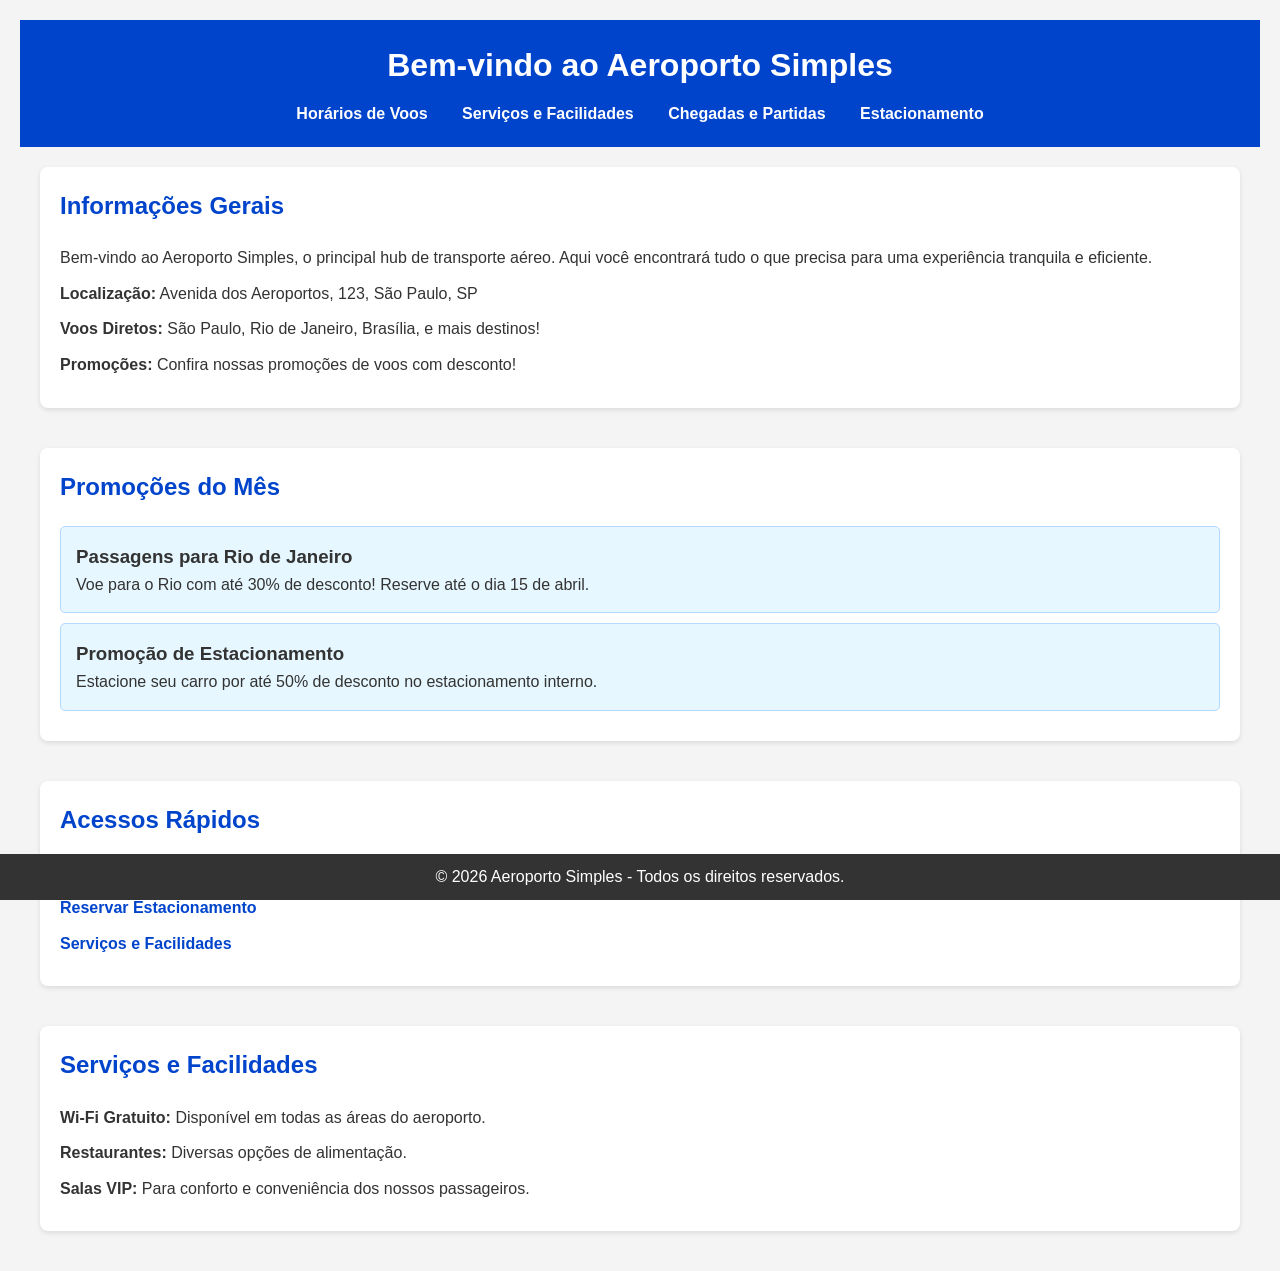
==== index.html @ cdc8f36e "terceiro commit" ====
<!DOCTYPE html>
<html lang="pt-br">
<head>
    <meta charset="UTF-8">
    <meta name="viewport" content="width=device-width, initial-scale=1.0">
    <title>Aeroporto - Página Inicial</title>
    <link rel="stylesheet" href="styles.css">
</head>
<body>
    <!-- Header -->
    <header>
        <h1>Bem-vindo ao Aeroporto Simples</h1>
        <nav>
            <a href="noticias-atualizacoes.html">Horários de Voos</a> 
            <a href="servicos-facilidades.html">Serviços e Facilidades</a>
            <a href="chegadas-partidas.html">Chegadas e Partidas</a>  
            <a href="reserva-estacionamento.html">Estacionamento</a>  
        </nav>
    </header>

    <!-- Seção de Informações Gerais -->
    <section id="informacoes-gerais">
        <h2>Informações Gerais</h2>
        <p>Bem-vindo ao Aeroporto Simples, o principal hub de transporte aéreo. Aqui você encontrará tudo o que precisa para uma experiência tranquila e eficiente.</p>
        <ul>
            <li><strong>Localização:</strong> Avenida dos Aeroportos, 123, São Paulo, SP</li>
            <li><strong>Voos Diretos:</strong> São Paulo, Rio de Janeiro, Brasília, e mais destinos!</li>
            <li><strong>Promoções:</strong> Confira nossas promoções de voos com desconto!</li>
        </ul>
    </section>

    <!-- Seção de Promoções -->
    <section id="promocoes">
        <h2>Promoções do Mês</h2>
        <div class="promo">
            <h3>Passagens para Rio de Janeiro</h3>
            <p>Voe para o Rio com até 30% de desconto! Reserve até o dia 15 de abril.</p>
        </div>
        <div class="promo">
            <h3>Promoção de Estacionamento</h3>
            <p>Estacione seu carro por até 50% de desconto no estacionamento interno.</p>
        </div>
    </section>

    <!-- Seção de Acessos Rápidos -->
    <section id="acessos-rapidos">
        <h2>Acessos Rápidos</h2>
        <ul>
            <li><a href="noticias-atualizacoes.html">Horários de Voos</a></li>
            <li><a href="reserva-estacionamento.html">Reservar Estacionamento</a></li>
            <li><a href="servicos-facilidades.html">Serviços e Facilidades</a></li>
        </ul>
    </section>

    <!-- Seção de Serviços e Facilidades -->
    <section id="servicos">
        <h2>Serviços e Facilidades</h2>
        <ul>
            <li><strong>Wi-Fi Gratuito:</strong> Disponível em todas as áreas do aeroporto.</li>
            <li><strong>Restaurantes:</strong> Diversas opções de alimentação.</li>
            <li><strong>Salas VIP:</strong> Para conforto e conveniência dos nossos passageiros.</li>
        </ul>
    </section>

    <!-- Footer -->
    <footer>
        <p>&copy; 2026 Aeroporto Simples - Todos os direitos reservados.</p>
    </footer>

    <script src="script.js"></script>
</body>
</html>
---- styles.css ----
/* styles.css */

/* Resetando margens e padding */
* {
    margin: 0;
    padding: 0;
    box-sizing: border-box;
}

/* Estilo do corpo */
body {
    font-family: Arial, sans-serif;
    background-color: #f4f4f4;
    color: #333;
    line-height: 1.6;
}

/* Header */
header {
    background-color: #0044cc;
    color: white;
    padding: 20px;
    text-align: center;
}

header nav {
    margin-top: 10px;
}

header nav a {
    color: white;
    text-decoration: none;
    margin: 0 15px;
    font-weight: bold;
}

/* Seções */
section {
    padding: 20px;
    margin: 20px 0;
    background-color: white;
    border-radius: 8px;
    box-shadow: 0 2px 5px rgba(0, 0, 0, 0.1);
}

section h2 {
    color: #0044cc;
}

#informacoes-gerais ul,
#servicos ul {
    list-style-type: none;
    padding: 0;
}

#informacoes-gerais li,
#servicos li {
    margin: 10px 0;
}

#promocoes .promo {
    background-color: #e6f7ff;
    border: 1px solid #b3d9ff;
    padding: 15px;
    margin: 10px 0;
    border-radius: 5px;
}

#acessos-rapidos ul {
    list-style-type: none;
    padding: 0;
}

#acessos-rapidos li {
    margin: 10px 0;
}

#acessos-rapidos a {
    color: #0044cc;
    text-decoration: none;
    font-weight: bold;
}

footer {
    background-color: #333;
    color: white;
    text-align: center;
    padding: 10px;
    position: fixed;
    bottom: 0;
    width: 100%;
}



/* Estilos para a Página de Reserva de Estacionamento */

section {
    padding: 20px;
    margin: 20px 0;
    background-color: white;
    border-radius: 8px;
    box-shadow: 0 2px 5px rgba(0, 0, 0, 0.1);
}

header h1 {
    font-size: 2rem; 
}

header nav {
    margin-top: 10px;
    text-align: center;
}

header nav a { 
    text-decoration: none;
    margin: 0 10px;
    font-weight: bold;
}

h2 {
    color: #0044cc;
}

ul {
    list-style-type: none;
    padding: 0;
}

ul li {
    margin: 10px 0;
}

form {
    margin-top: 20px;
}

form label {
    font-size: 1rem;
    display: block;
    margin: 10px 0 5px;
}

form input, form select {
    width: 100%;
    padding: 10px;
    margin-bottom: 15px;
    border: 1px solid #ccc;
    border-radius: 5px;
}

form button {
    padding: 10px 15px;
    background-color: #0044cc;
    color: white;
    border: none;
    border-radius: 5px;
    font-size: 1rem;
    cursor: pointer;
}

form button:hover {
    background-color: #003399;
}

footer {
    background-color: #333;
    color: white;
    text-align: center;
    padding: 10px;
    position: fixed;
    bottom: 0;
    width: 100%;
}


/* Estilos para a Página de Serviços e Facilidades */

section {
    padding: 20px;
    margin: 20px 0;
    background-color: white;
    border-radius: 8px;
    box-shadow: 0 2px 5px rgba(0, 0, 0, 0.1);
}

header h1 {
    font-size: 2rem; 
}

header nav {
    margin-top: 10px;
    text-align: center;
}

header nav a { 
    text-decoration: none;
    margin: 0 10px;
    font-weight: bold;
}

h2 {
    color: #0044cc;
}

ul {
    list-style-type: none;
    padding: 0;
}

ul li {
    margin: 10px 0;
}

ul li a {
    color: #0044cc;
    text-decoration: none;
    font-weight: bold;
}

ul li a:hover {
    text-decoration: underline;
}

footer {
    background-color: #333;
    color: white;
    text-align: center;
    padding: 10px;
    position: fixed;
    bottom: 0;
    width: 100%;
}


/* Estilos para a Página de Notícias e Atualizações */

section {
    padding: 20px;
    margin: 20px 0;
    background-color: white;
    border-radius: 8px;
    box-shadow: 0 2px 5px rgba(0, 0, 0, 0.1);
} 

ul {
    list-style-type: none;
    padding: 0;
}

ul li {
    margin: 10px 0;
}

footer {
    background-color: #333;
    color: white;
    text-align: center;
    padding: 10px;
    position: fixed;
    bottom: 0;
    width: 100%;
}



/* Resetando margens e padding */
* {
    margin: 0;
    padding: 0;
    box-sizing: border-box;
}

/* Estilo do corpo */
body {
    font-family: Arial, sans-serif;
    background-color: #f4f4f4;
    color: #333;
    line-height: 1.6;
    display: flex;
    flex-direction: column;
    align-items: center;
    padding: 20px;
}

/* Header */
header {
    background-color: #0044cc;
    color: white;
    padding: 20px;
    text-align: center;
    width: 100%;
    box-sizing: border-box;
}

header nav {
    margin-top: 10px;
}

header nav a {
    color: white;
    text-decoration: none;
    margin: 0 15px;
    font-weight: bold;
}

/* Estilo para as seções */
section {
    padding: 20px;
    margin: 20px 0;
    background-color: white;
    border-radius: 8px;
    box-shadow: 0 2px 5px rgba(0, 0, 0, 0.1);
    width: 100%;
    max-width: 1200px;  /* Limitar a largura das seções */
    box-sizing: border-box;
}

/* Cabeçalhos */
section h2 {
    color: #0044cc;
    margin-bottom: 20px;
}

/* Estilo para listas */
ul {
    list-style-type: none;
    padding: 0;
}

ul li {
    margin: 10px 0;
}

/* Botões de formulário */
form {
    margin-top: 20px;
}

form label {
    font-size: 1rem;
    display: block;
    margin: 10px 0 5px;
}

form input, form select {
    width: 100%;
    padding: 10px;
    margin-bottom: 15px;
    border: 1px solid #ccc;
    border-radius: 5px;
}

form button {
    padding: 10px 15px;
    background-color: #0044cc;
    color: white;
    border: none;
    border-radius: 5px;
    font-size: 1rem;
    cursor: pointer;
}

form button:hover {
    background-color: #003399;
}

/* Estilo para links */
ul li a {
    color: #0044cc;
    text-decoration: none;
    font-weight: bold;
}

ul li a:hover {
    text-decoration: underline;
}

/* Footer */
footer {
    background-color: #333;
    color: white;
    text-align: center;
    padding: 10px;
    width: 100%;
    position: fixed;
    bottom: 0;
    box-sizing: border-box;
}
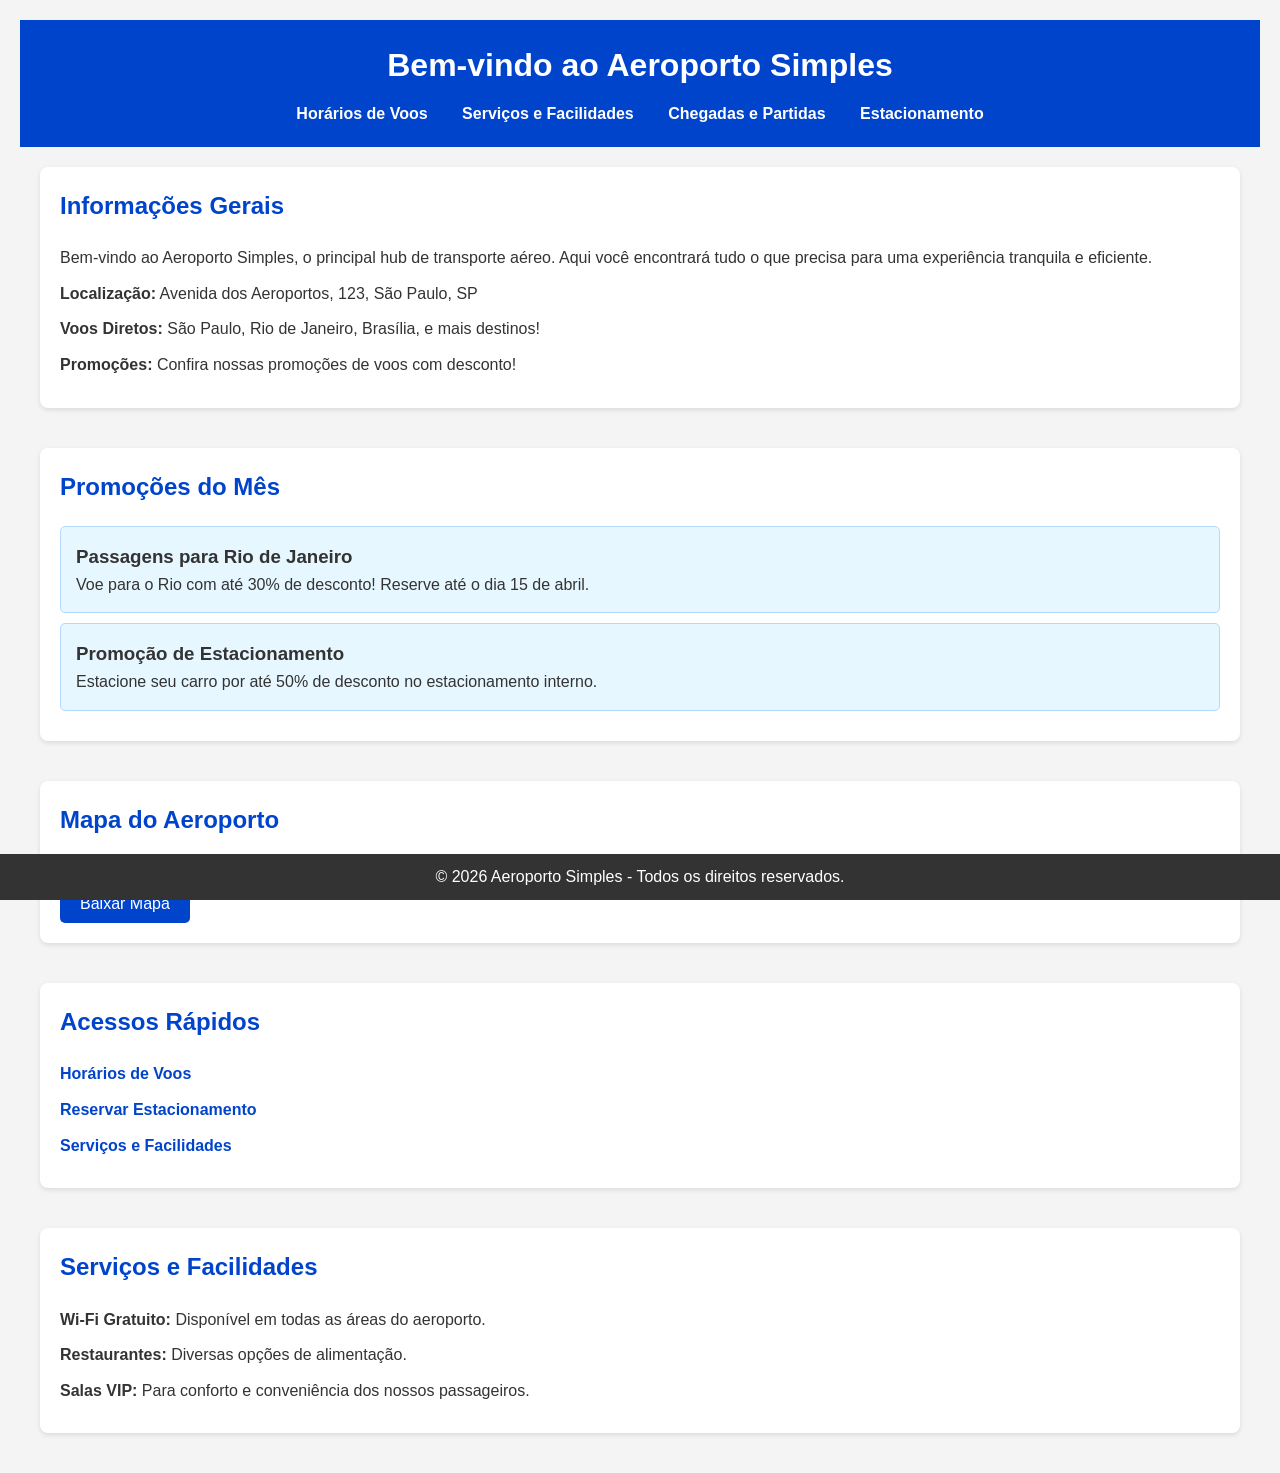
==== commit e127df55: "quinto commit" ====
--- a/index.html
+++ b/index.html
@@ -5,6 +5,14 @@
     <meta name="viewport" content="width=device-width, initial-scale=1.0">
     <title>Aeroporto - Página Inicial</title>
     <link rel="stylesheet" href="styles.css">
+    <script async src="https://www.googletagmanager.com/gtag/js?id=G-PHZ7W2Y8XY"></script>
+    <script>
+    window.dataLayer = window.dataLayer || [];
+    function gtag(){dataLayer.push(arguments);}
+    gtag('js', new Date());
+
+    gtag('config', 'G-PHZ7W2Y8XY');
+    </script>
 </head>
 <body>
     <!-- Header -->
@@ -42,6 +50,16 @@
         </div>
     </section>
 
+    <!-- Adicionando o botão para o PDF -->
+    <section id="mapa">
+        <h2>Mapa do Aeroporto</h2>
+        <p>Baixe o mapa do nosso aeroporto para facilitar a sua navegação.</p>
+        <!-- Botão de download para o PDF -->
+        <a href="./mapa-aeroporto.pdf" target="_blank">
+            <button class="btn-download">Baixar Mapa</button>
+        </a>
+    </section>
+
     <!-- Seção de Acessos Rápidos -->
     <section id="acessos-rapidos">
         <h2>Acessos Rápidos</h2>
--- a/styles.css
+++ b/styles.css
@@ -386,4 +386,21 @@
     position: fixed;
     bottom: 0;
     box-sizing: border-box;
+}
+
+/* Estilo para o botão de download */
+.btn-download {
+    padding: 10px 20px;
+    background-color: #0044cc;
+    color: white;
+    border: none;
+    border-radius: 5px;
+    font-size: 1rem;
+    cursor: pointer;
+    text-align: center;
+    text-decoration: none; /* Remove o sublinhado do link */
+}
+
+.btn-download:hover {
+    background-color: #003399;
 }
